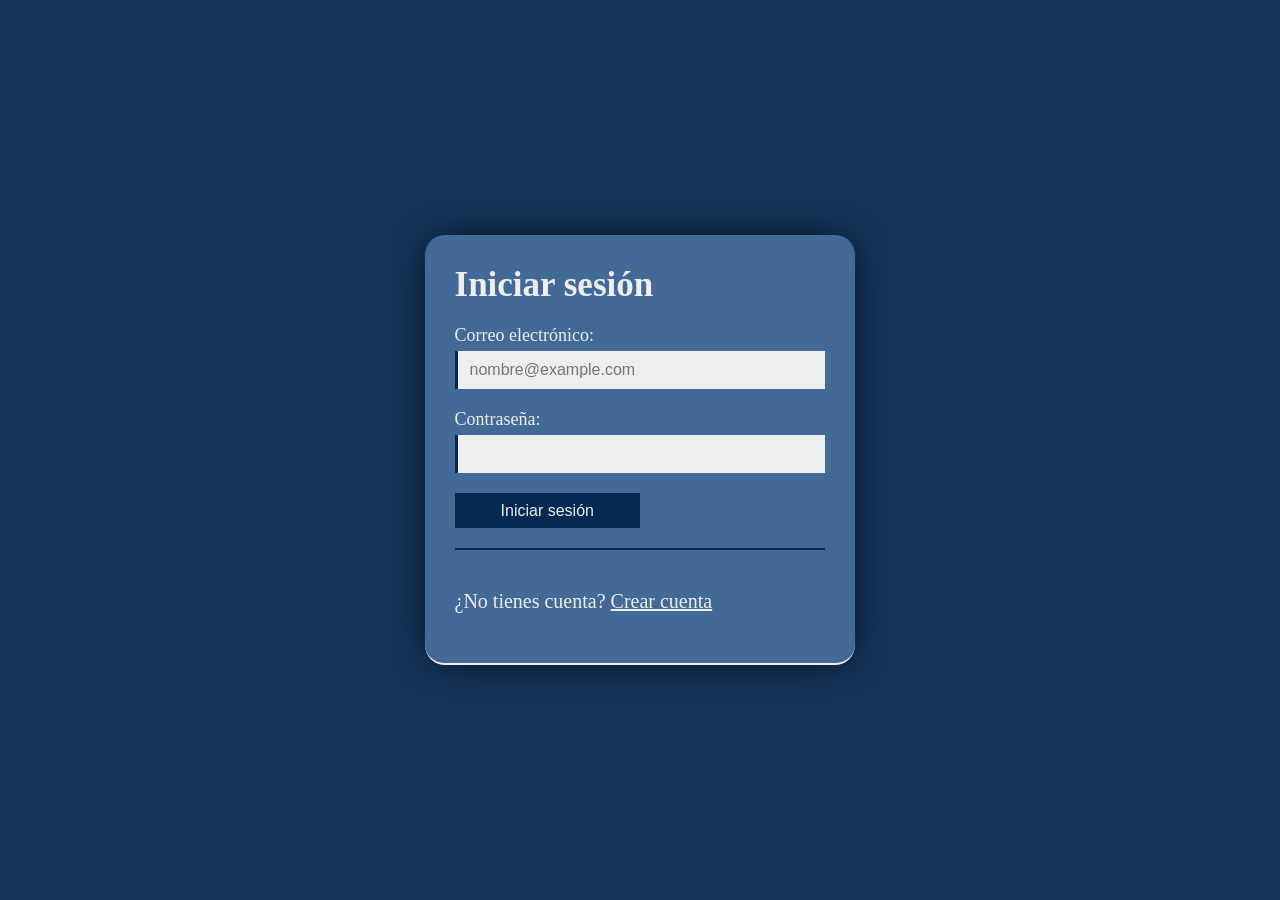
==== login.html @ 7c2ef10b "Add login HTML" ====
<!DOCTYPE html>
<html lang="es">
<head>
    <meta charset="UTF-8">
    <meta name="viewport" content="width=device-width, initial-scale=1.0">
    <title>Iniciar sesión | Ejemplo registro</title>
    <link rel="stylesheet" href="style.css">
</head>
<body>
    <main>
        <form class="form" method="post">
            <h1>Iniciar sesión</h1>
            <div class="contenedorLabel">
                <label>Correo electrónico:
                    <input type="email" placeholder="nombre@example.com" class="campo" autocomplete="email" required name="email">
                </label>
            </div>
            <div class="contenedorLabel">
                <label>Contraseña:
                    <input type="password" class="campo" autocomplete="password" required name="password">
                </label>
            </div>
            <input type="submit" class="enviar" value="Iniciar sesión">
            <div class="divisor"></div>
            <p>¿No tienes cuenta? <a href="index.html">Crear cuenta</a></p>
        </form>
    </main>
</body>
</html>
---- style.css ----
* {
    box-sizing: border-box;
}

body {
    padding: 0;
    margin: 0;
    background-color: #143458;
    display: flex;
    justify-content: center;
    align-items: center;
    min-height: 100vh;
}

.form {
    background-color: #436a96;
    display: flex;
    flex-direction: column;
    justify-content: right;
    gap: 20px;
    max-width: 60vw;
    padding: 30px;
    margin: 50px;
    border-radius: 20px;
    border-bottom: 2px solid #eee;
    box-shadow: 0 0 40px -10px #000;
}

.form h1 {
    font-size: 35px;
    color: #eee;
    margin: 0;
}

.fila {
    display: flex;
    gap: 20px;
}

.form label {
    font-size: 18px;
    color: #eee;
}

.contenedorLabel {
    display: flex;
    flex-direction: column;
}

.campo {
    background-color: #eee;
    border: none;
    border-left: 3px solid #032852;
    padding: 10px 12px;
    font-size: 16px;
    margin-top: 5px;
    width: 100%;
}

.enviar {
   width: 50%;
   border: none;
   background-color: #032852;
   color: #eee;
   height: 35px;
   font-size: 16px;
   transition: background-color 0.2s, color 0.2s;
}

.enviar:hover {
    background-color: #eee;
    color: black;
}

.divisor {
    border-bottom: 2px solid #032852;
}

.form p {
    color: #eee;
    font-size: 20px;
}

.form a {
    color: #eee;
    font-size: 20px;
    transition: color 0.2s;
}

.form a:hover {
    color: #032852;
}
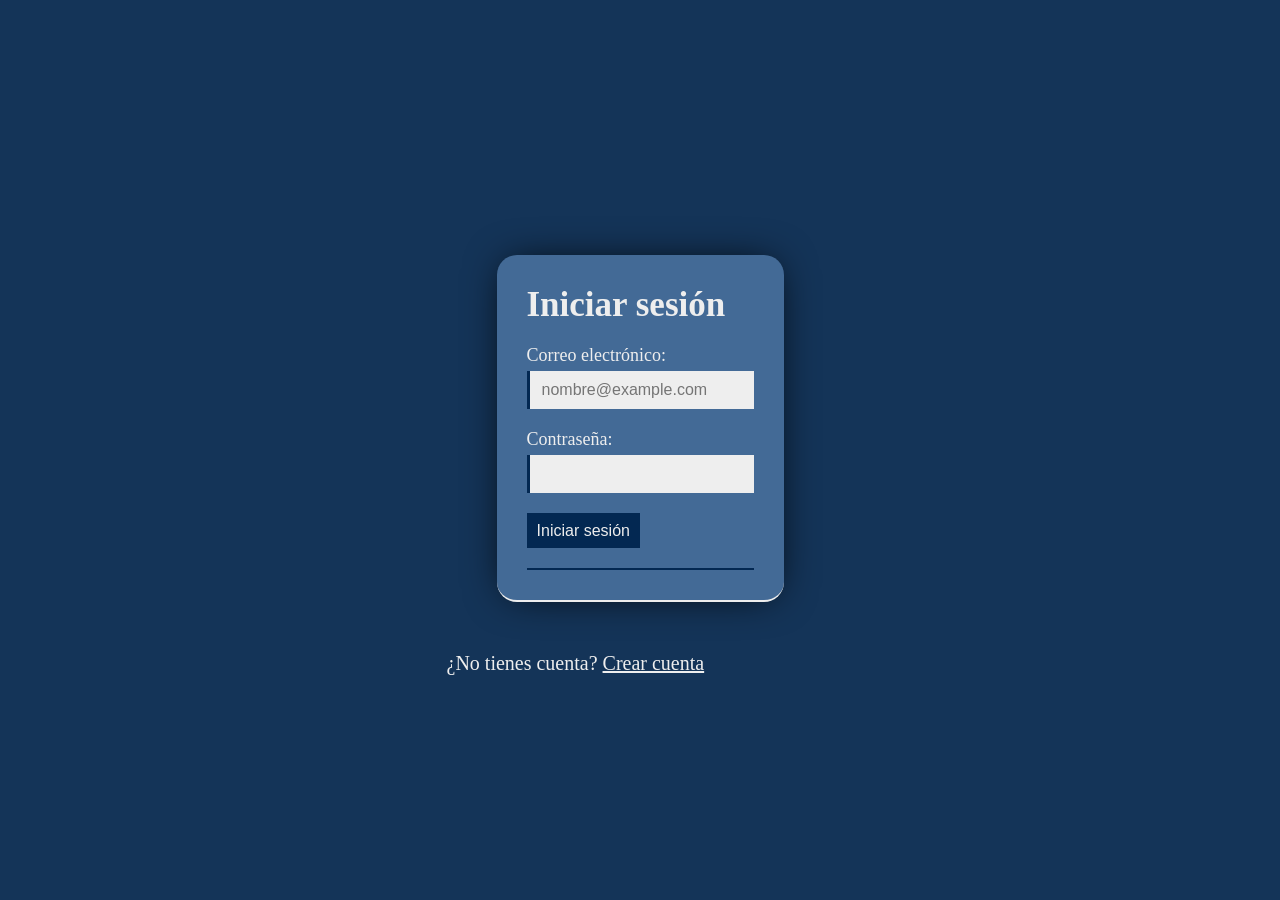
==== commit 60f743a6: "Remove div from labels and login link from form" ====
--- a/login.html
+++ b/login.html
@@ -17,13 +17,13 @@
             </div>
             <div class="contenedorLabel">
                 <label>Contraseña:
-                    <input type="password" class="campo" autocomplete="password" required name="password">
+                    <input type="password" class="campo" autocomplete="current-password" required name="password">
                 </label>
             </div>
             <input type="submit" class="enviar" value="Iniciar sesión">
             <div class="divisor"></div>
-            <p>¿No tienes cuenta? <a href="index.html">Crear cuenta</a></p>
         </form>
+        <p class="textoLogin">¿No tienes cuenta? <a class="enlaceLogin" href="index.html">Crear cuenta</a></p>
     </main>
 </body>
 </html>
--- a/style.css
+++ b/style.css
@@ -40,9 +40,6 @@
 .form label {
     font-size: 18px;
     color: #eee;
-}
-
-.contenedorLabel {
     display: flex;
     flex-direction: column;
 }
@@ -69,24 +66,24 @@
 
 .enviar:hover {
     background-color: #eee;
-    color: black;
+    color: #032852;
 }
 
 .divisor {
     border-bottom: 2px solid #032852;
 }
 
-.form p {
+.textoLogin {
     color: #eee;
     font-size: 20px;
 }
 
-.form a {
+.enlaceLogin {
     color: #eee;
     font-size: 20px;
     transition: color 0.2s;
 }
 
-.form a:hover {
-    color: #032852;
+.enlaceLogin:hover {
+    color: #ceeaff;
 }
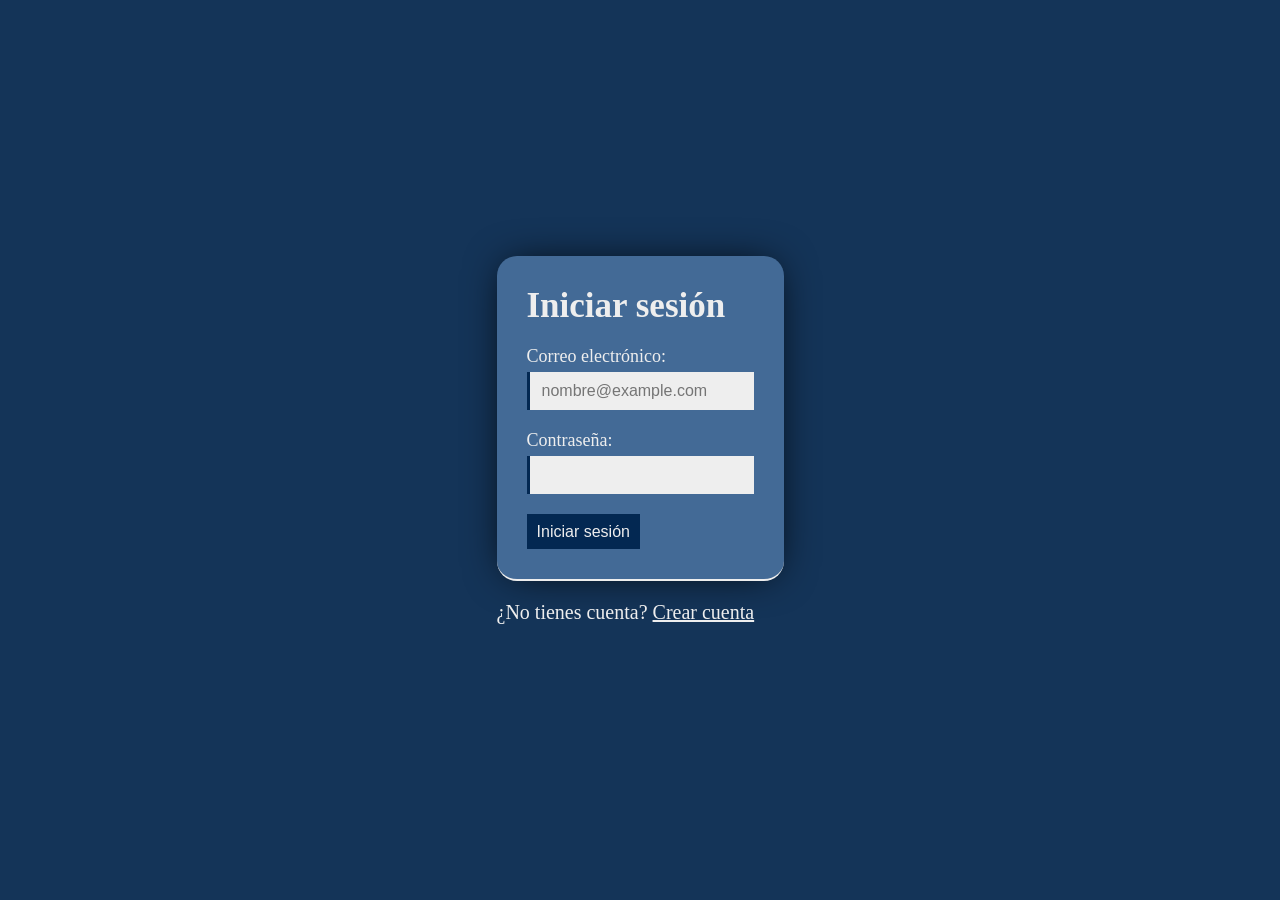
==== commit 3caf7186: "Remove div with class divisor from HTML and CSS" ====
--- a/login.html
+++ b/login.html
@@ -10,18 +10,13 @@
     <main>
         <form class="form" method="post">
             <h1>Iniciar sesión</h1>
-            <div class="contenedorLabel">
-                <label>Correo electrónico:
-                    <input type="email" placeholder="nombre@example.com" class="campo" autocomplete="email" required name="email">
-                </label>
-            </div>
-            <div class="contenedorLabel">
-                <label>Contraseña:
-                    <input type="password" class="campo" autocomplete="current-password" required name="password">
-                </label>
-            </div>
+            <label>Correo electrónico:
+                <input type="email" placeholder="nombre@example.com" class="campo" autocomplete="email" required name="email">
+            </label>
+            <label>Contraseña:
+                <input type="password" class="campo" autocomplete="current-password" required name="password">
+            </label>
             <input type="submit" class="enviar" value="Iniciar sesión">
-            <div class="divisor"></div>
         </form>
         <p class="textoLogin">¿No tienes cuenta? <a class="enlaceLogin" href="index.html">Crear cuenta</a></p>
     </main>
--- a/style.css
+++ b/style.css
@@ -3,7 +3,7 @@
 }
 
 body {
-    padding: 0;
+    padding: 20px;
     margin: 0;
     background-color: #143458;
     display: flex;
@@ -16,11 +16,9 @@
     background-color: #436a96;
     display: flex;
     flex-direction: column;
-    justify-content: right;
+    width: 100%;
     gap: 20px;
-    max-width: 60vw;
     padding: 30px;
-    margin: 50px;
     border-radius: 20px;
     border-bottom: 2px solid #eee;
     box-shadow: 0 0 40px -10px #000;
@@ -32,8 +30,9 @@
     margin: 0;
 }
 
-.fila {
-    display: flex;
+.form__row {
+    display: grid;
+    flex-direction: column;
     gap: 20px;
 }
 
@@ -55,7 +54,7 @@
 }
 
 .enviar {
-   width: 50%;
+   width: 100%;
    border: none;
    background-color: #032852;
    color: #eee;
@@ -67,10 +66,6 @@
 .enviar:hover {
     background-color: #eee;
     color: #032852;
-}
-
-.divisor {
-    border-bottom: 2px solid #032852;
 }
 
 .textoLogin {
@@ -86,4 +81,20 @@
 
 .enlaceLogin:hover {
     color: #ceeaff;
+}
+
+@media screen and (min-width: 768px) {
+    .form {
+        max-width: 60vw;
+        padding: 30px;
+    }
+
+    .form__row {
+        display: grid;
+        grid-template-columns: repeat(2, 1fr);
+    }
+
+    .enviar {
+        width: 50%;
+    }
 }
